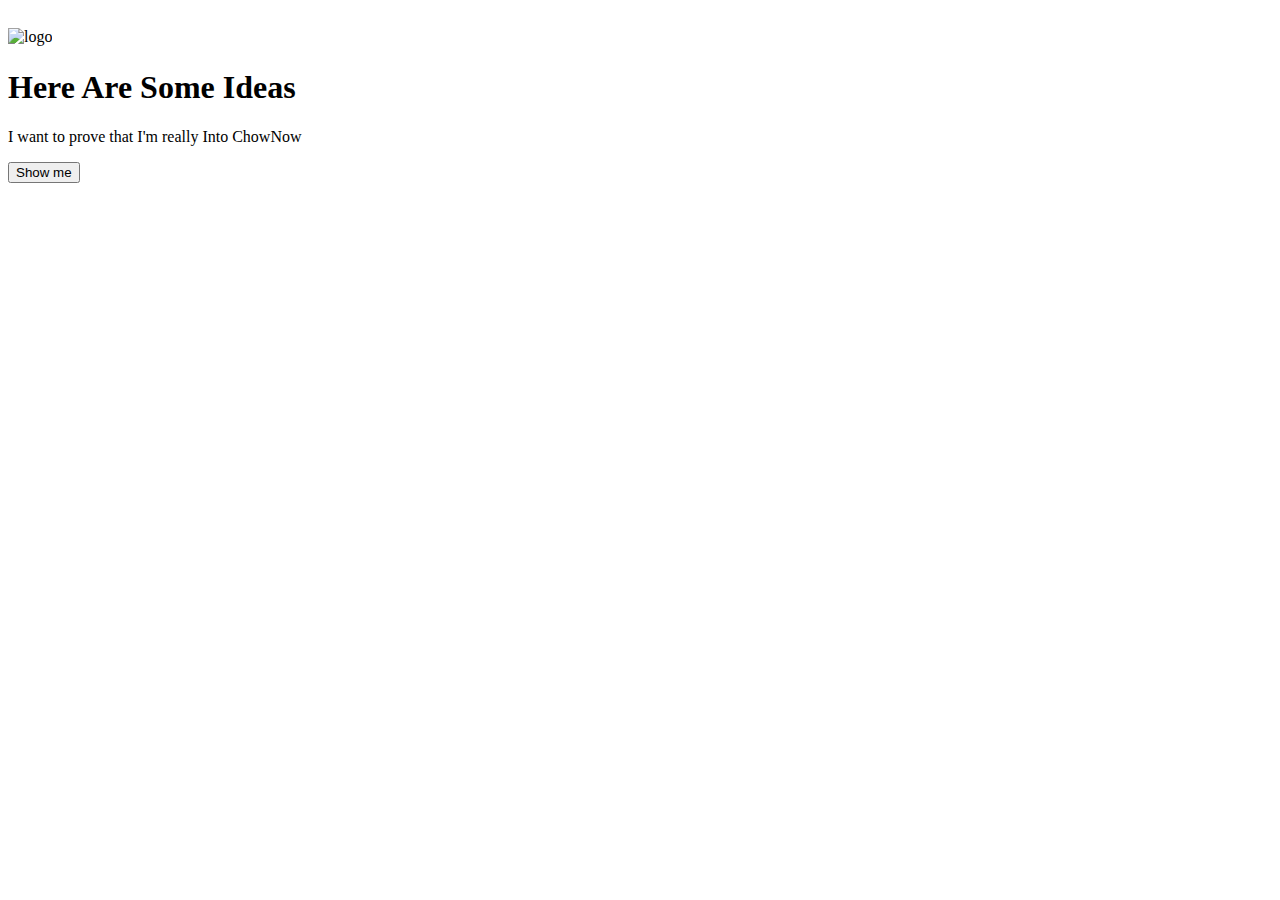
==== ideas.html @ 9d4794dc "coded the intro" ====
<!DOCTYPE html>
<html lang="en">
	<head>
		<meta charset="UTF-8">
		<meta name="viewport" content="width=device-width, initial-scale=1.0">
		<title>Ahmed- ChowNow- Ideas</title>
		<link href="https://fonts.googleapis.com/css?family=Proza+Libre:400,600" rel="stylesheet">
		<script src="https://use.fontawesome.com/2415393c0d.js"></script>
		<link rel="stylesheet" type="text/css" href="css/bootstrap.css">
		<link rel="stylesheet" type="text/css" href="css/main.css">
	</head>
	<body>
		<!-- nav start -->
		<div class="nav">
			<div class="container-fluid">
				<div class="container">
					<div class="col-xs-12">
						<img src="img/logo.png" alt="logo" class="logo">
						<ul class="navigation">
							<li><a href="callto:0014152614213">1 (415) 2614213</a></li>
							<li><a href="#intro">home</a></li>
							<li><a href="#skills">Skills</a></li>
							<li><a href="#services">how I work</a></li>
							<li><a href="#expect">what to expect</a></li>
							<li class="demo"><a href="mailto:ahmed.soliman@programmer.net">request a demo</a></li>
						</ul>
					</div>
				</div>
			</div>
		</div>
		<!-- nav end -->
		<!--intro start-->
		<section id="ideasInto">
			<div class="containerfluid">
				<div class="container">
					<div class="col-xs-12 col-md-6">
						<h1>Here Are Some Ideas</h1>
						<p>I want to prove that I'm really Into ChowNow</p>
						<button>Show me</button>
					</div>
					<div class="col-xs-12 col-md-6">
						<div class="ideasAnime">
							
						</div>
					</div>
				</div>
			</div>
		</section>
		<!--intro ends-->
		
		<!-- ******Jquery GOOGLE CDN***** -->
		<script src="https://ajax.googleapis.com/ajax/libs/jquery/1.12.2/jquery.min.js"></script>
		<script src="js/bootstrap.min.js"></script>
		<script src="js/main.js"></script>
	</body>
</html>
---- css/main.css ----
/*PreFixing*/
a {
	text-decoration: none;
}
ul {
	list-style-type: none;
}
li {
	display: inline-block;
}
li a {
	text-transform: capitalize;
	color: white;
	line-height: 23px;
	font-size: 12px;
    font-weight: 600;
    letter-spacing: .05em;
    text-transform: uppercase;
}
li a:hover {
	color: white;
	text-decoration: none;
}
li a:focus {
	text-decoration: none;
}
/*Navigation*/
.nav {
	padding: 20px 0;
	position: relative;
	z-index: 100;
}
.nav img {
	max-width: 150px;
	float: left;
}
.nav ul {
	float: right;
	position: relative;
    top: 7px;
}
.nav ul li {
	margin: 0 5px;
}
.nav ul li a:hover {
	color: #dc5d54;
	text-decoration: underline;
}

/*Intro*/
.intro {
	background-image: url(https://www.chownow.com/wp-content/uploads/banner-home.jpg);
	background-repeat: no-repeat;
	padding: 220px 0;
	text-align: center;
	position: relative;
	top: -75px;
}
.intro-content {

}
.intro h1 {
	color: white;
	font-size: 63px;
}
.intro p {
	color: #a2a2a5;
	font-size: 20px;
    line-height: 25px;
    margin-top: 25px;
}
.intro ul {
	margin-top: 35px;
}
.intro ul li {
    margin: 0 16px;
}
.intro ul li a {
    padding: 15px 30px;
}
.intro li:first-child a {
	background-color: white;
	color: #dc5d54;
	border-radius: 5px;
}
.intro li:first-child a:hover {
	color: white;
	background-color: #dc5d54;
}

/*about-me*/

.about-me {
	background-color: #f5f5f5;
	position: relative;
    top: -75px;
    padding: 75px 0;
}
.about-me .aboutContent {
	text-align: center;
	color: #8894A3;
}
.about-me h3 {
	text-transform: uppercase;
	font-size: 16px;
    font-weight: 600;
    letter-spacing: .1em;
    line-height: 20px;
    margin-bottom: 30px;
}
.about-me h4 {
	text-transform: uppercase;
	font-size: 14px;
    font-weight: 600;
    letter-spacing: .1em;
    margin-top: 15px;
}
.about-me li {
    padding: 7px 10px;
    background-color: rgba(136, 148, 163, 0.75);
    border-radius: 5px;
    color: #f5f5f5;
    border: 1px solid rgba(136, 148, 163, 0.75);
    margin-top: 5px;
}
.about-me li:hover {
	background-color: #f5f5f5;
	color: rgba(136, 148, 163, 1);
}

/*Services*/
.services {
    font-family: 'Proza Libre', sans-serif;
}
.services .row {
	padding: 200px 0;
}
.services .servicesOne {
	padding: 150px 0;
}
.services h3 {
	font-size: 33px;
    line-height: 36px;
    color: #36363D;
    letter-spacing: -.025em;
    font-weight: 600;
}
.services span {
	letter-spacing: 0.5px;
    font-weight: 600;
}
.services .servicesTwo {
	background-color: #dc8f89; 
}
.servicesThree {
	background-color: #ececec;
}
.services .servicesFour {
	padding: 100px 0;
}
.servicesFour .text {
	text-align: center;
    border-left: 3px solid #a7da19;
    border-right: 3px solid #a7da19;
    padding: 10px 120px;
}
.servicesFour img {
	max-width: 400px;
	margin: 20px auto;
}
/*Expect*/
.expect {
	background-image: url(../img/bg.jpg);
	text-align: center;
	padding: 100px 0;
}
.expextContent {
	
}
.expect h2 {
	text-transform: uppercase;
    font-size: 16px;
    font-weight: 600;
    letter-spacing: .1em;
    line-height: 20px;
    margin-bottom: 30px;
    color: #8894a3;
}
.expectControlers h2 {
	letter-spacing: 0;
	font-size: 12px;
	margin: 0;
	padding: 10px 20px;
	border: 1px solid #8894a3;
}
.expect-text {
	padding: 20px 70px;
}
.expect h2 span {
	font-size: 30px;
	border: 2px solid #8894a3;
	border-radius: 50%;
	padding: 15px 20px;
}
.expect h1 {
	font-family: 'Proza Libre', sans-serif;
	color: #7a838e;
	font-family: initial;
    text-align: left;
}
.expect h1> span {
	color: #dc5d54;
}
.secondMonth, .thirdMonth {
	display: none;
}

/*Footer*/
footer {
	padding: 100px 0;
	background-color: #36363d;
	color: #fff;
}
footer h2 {
	color: #85919f;
	text-transform: uppercase;
    font-size: 14px;
    font-weight: 600;
    letter-spacing: .1em;
    margin-top: 15px;
}
.links {
	text-align: left;
}
.links img {
	max-width: 50%;
	display: inline-block;
}
.links ul {
	display: inline-block;
    padding: 0 10px;
}
footer .links li {
	display: block;
}
.social {
	text-align: center;
	border-left: 1px solid #434349;
	border-right: 1px solid #434349;
	padding: 0 10px;
}
.phone h2 {
	
}
.phone:hover{
	text-decoration: none;
}
.phone h2:hover {
	color: #dc5d54;
}
.social ul {
	padding: 10px;
	margin-top: 20px;
}
.social ul a {
	font-size: 26px;
    border: 1px solid white;
    border-radius: 50px;
    padding: 12px;
}
.social ul a:hover {
    background-color: #dc5d54;
    border: 1px solid #dc5d54;
}
.findMe {
	text-align: right;
}
.findMe li {
	display: block;
}

/*Classes*/
.expect .selected {
    background-color: #dc5d54;
    color: white;
    border: 1px solid #dc5d54;
}


@media(max-width: 990px) {
	.links, .findMe{
		text-align: center;
		padding: 20px;
	}
	.links {
		border-bottom: 1px solid #434349;
	}
	.social {
		padding: 20px;
		border: none;
		border-bottom: 1px solid #434349;
	}

}
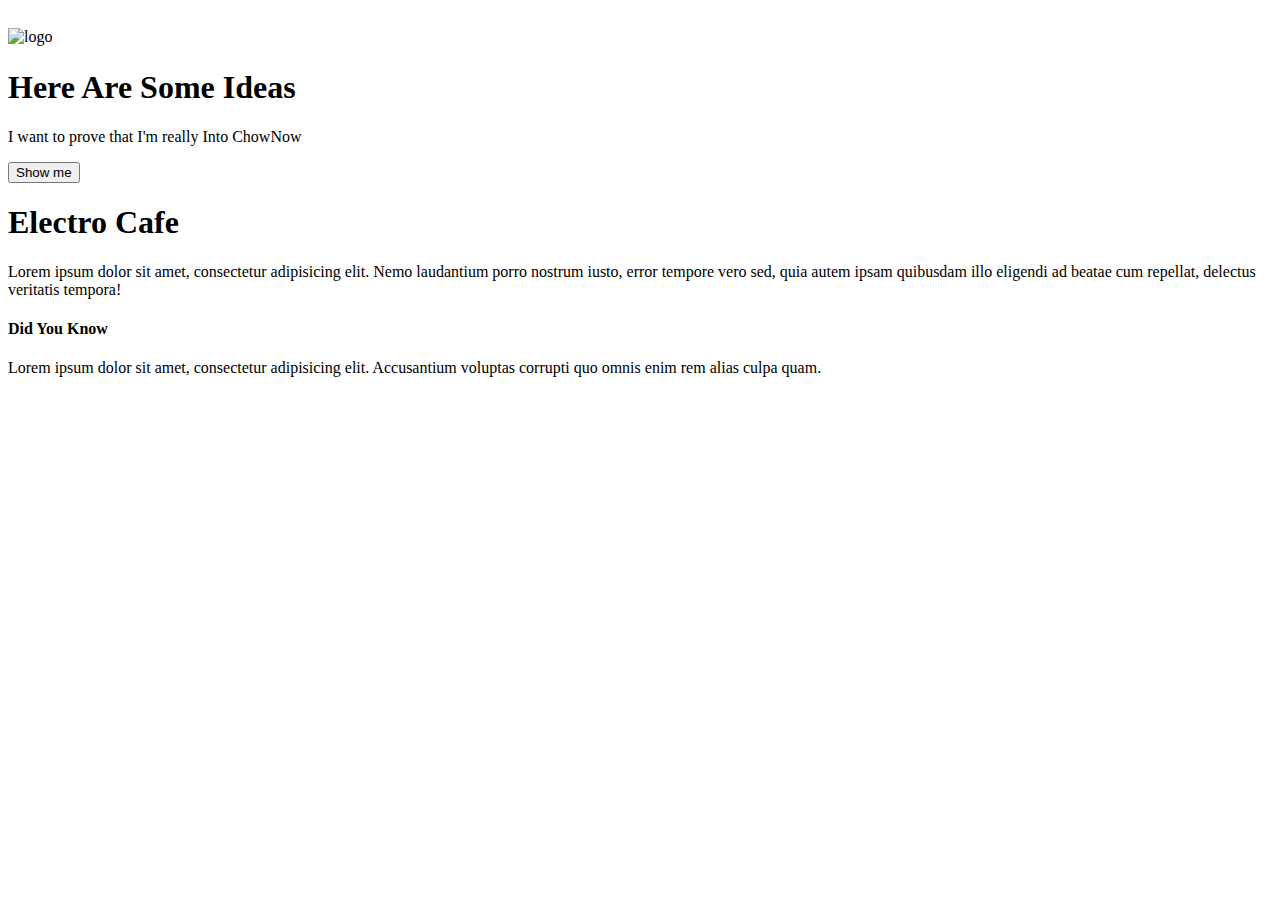
==== commit a1a3ba01: "coded the first row of the ideas.html" ====
--- a/ideas.html
+++ b/ideas.html
@@ -47,6 +47,25 @@
 			</div>
 		</section>
 		<!--intro ends-->
+		<section class="container-fluid">
+			<div class="row electroCafe">
+				<div class="container">
+					<div class="col-xs-12 col-md-7">
+						<div class="ideaContent">
+							<h1>Electro Cafe</h1>
+							<p>Lorem ipsum dolor sit amet, consectetur adipisicing elit. Nemo laudantium porro nostrum iusto, error tempore vero sed, quia autem ipsam quibusdam illo eligendi ad beatae cum repellat, delectus veritatis tempora!</p>
+							<div class="info">
+								<h4>Did You Know</h4>
+								<p>Lorem ipsum dolor sit amet, consectetur adipisicing elit. Accusantium voluptas corrupti quo omnis enim rem alias culpa quam.</p>
+							</div>
+						</div>
+					</div>
+					<div class="col-xs-12 col-md-5">
+						<img src="" alt="" class="img-responsive">
+					</div>
+				</div>
+				
+			</div> <!-- row -->
 		
 		<!-- ******Jquery GOOGLE CDN***** -->
 		<script src="https://ajax.googleapis.com/ajax/libs/jquery/1.12.2/jquery.min.js"></script>
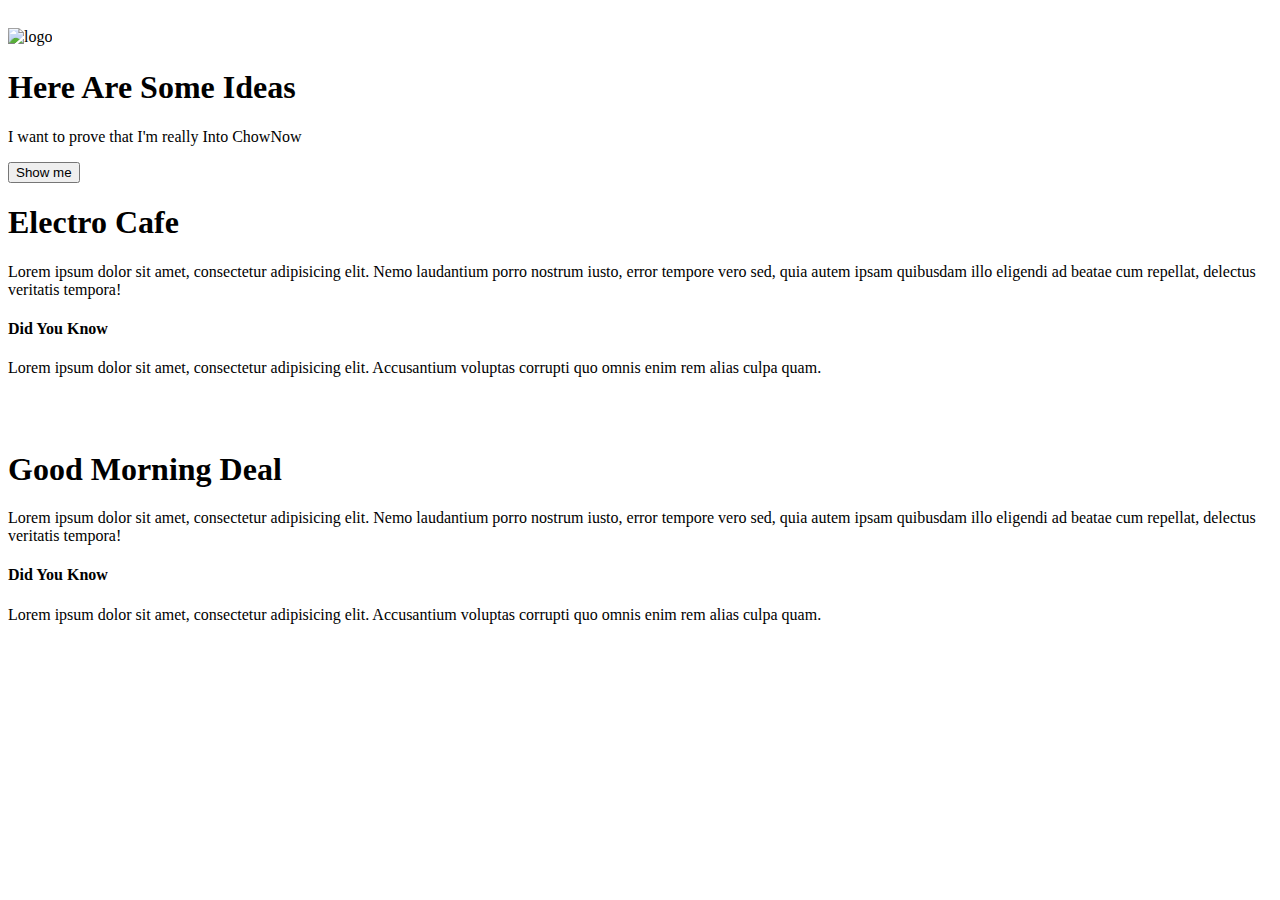
==== commit 5a304f93: "coded the second row of the code" ====
--- a/ideas.html
+++ b/ideas.html
@@ -47,6 +47,7 @@
 			</div>
 		</section>
 		<!--intro ends-->
+		<!--Ideas start-->
 		<section class="container-fluid">
 			<div class="row electroCafe">
 				<div class="container">
@@ -66,6 +67,26 @@
 				</div>
 				
 			</div> <!-- row -->
+
+			<div class="row electroCafe">
+				<div class="container">
+					<div class="col-xs-12 col-md-5">
+						<img src="" alt="" class="img-responsive">
+					</div>
+					<div class="col-xs-12 col-md-7">
+						<div class="ideaContent">
+							<h1>Good Morning Deal</h1>
+							<p>Lorem ipsum dolor sit amet, consectetur adipisicing elit. Nemo laudantium porro nostrum iusto, error tempore vero sed, quia autem ipsam quibusdam illo eligendi ad beatae cum repellat, delectus veritatis tempora!</p>
+							<div class="info">
+								<h4>Did You Know</h4>
+								<p>Lorem ipsum dolor sit amet, consectetur adipisicing elit. Accusantium voluptas corrupti quo omnis enim rem alias culpa quam.</p>
+							</div>
+						</div>
+					</div>
+				</div>
+			</div> <!-- row -->
+		</section>
+
 		
 		<!-- ******Jquery GOOGLE CDN***** -->
 		<script src="https://ajax.googleapis.com/ajax/libs/jquery/1.12.2/jquery.min.js"></script>
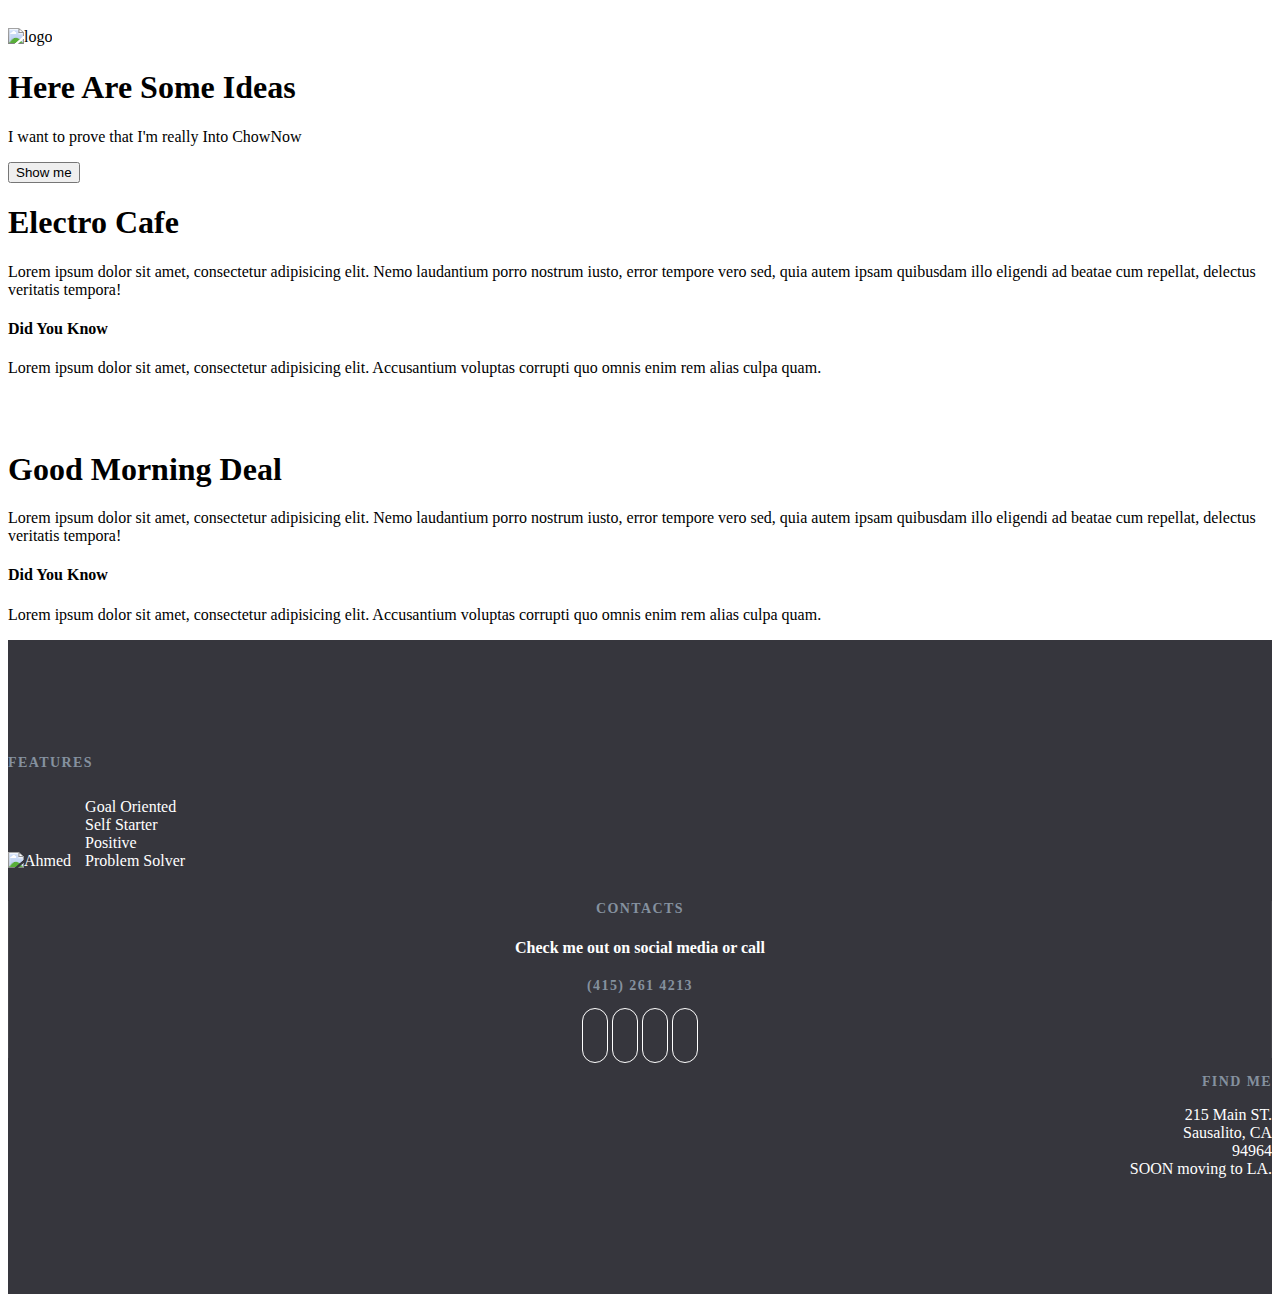
==== commit 88c25bf3: "added the same footer" ====
--- a/ideas.html
+++ b/ideas.html
@@ -86,6 +86,67 @@
 				</div>
 			</div> <!-- row -->
 		</section>
+		<!--Ideas End-->
+		<!-- footer start-->
+		<footer>
+			<div class="container-fluid">
+				<div class="container">
+					<div class="col-xs-12 col-md-4">
+						<div class="links">
+							<h2>Features</h2>
+							<img src="img/ahmed.jpg" alt="Ahmed" class="img-responsive">
+							<ul>
+								<li>Goal Oriented</li>
+								<li>Self Starter</li>
+								<li>Positive</li>
+								<li>Problem Solver</li>
+							</ul>
+						</div>
+					</div>
+					<div class="col-xs-12 col-md-4">
+						<div class="social">
+							<h2>CONTACTS</h2>
+							<h4>Check me out on social media or call</h4>
+							<a href="callto:0014152614213" class="phone"><h2>(415) 261 4213</h2></a>
+							<ul>
+								<li>
+									<a href="http://www.ahmedsoliman.net" target="_blank">
+										<i class="fa fa-globe" aria-hidden="true"></i>
+									</a>
+								</li>
+								<li>
+									<a href="http://ahmedsoliman.net/resume.pdf" target="_blank">
+										<i class="fa fa-file-text" aria-hidden="true"></i>
+									</a>
+								</li>
+								<li>
+									<a href="http://www.github.com/a-soliman" target="_blank">
+										<i class="fa fa-github" aria-hidden="true"></i>
+									</a>
+								</li>
+								<li>
+									<a href="https://www.linkedin.com/in/ahmed-soliman" target="_blank">
+										<i class="fa fa-linkedin-square" aria-hidden="true"></i>
+									</a>
+								</li>
+							</ul>
+						</div>
+					</div>
+					<div class="col-xs-12 col-md-4">
+						<div class="findMe">
+							<h2>FIND ME</h2>
+							<ul>
+								<li>215 Main ST.</li>
+								<li>Sausalito, CA</li>
+								<li>94964</li>
+								<li>SOON moving to LA.</li>
+							</ul>
+						</div>
+					</div>
+				</div>
+			</div>
+		</footer>
+		<!-- footer end-->
 
 		
 		<!-- ******Jquery GOOGLE CDN***** -->
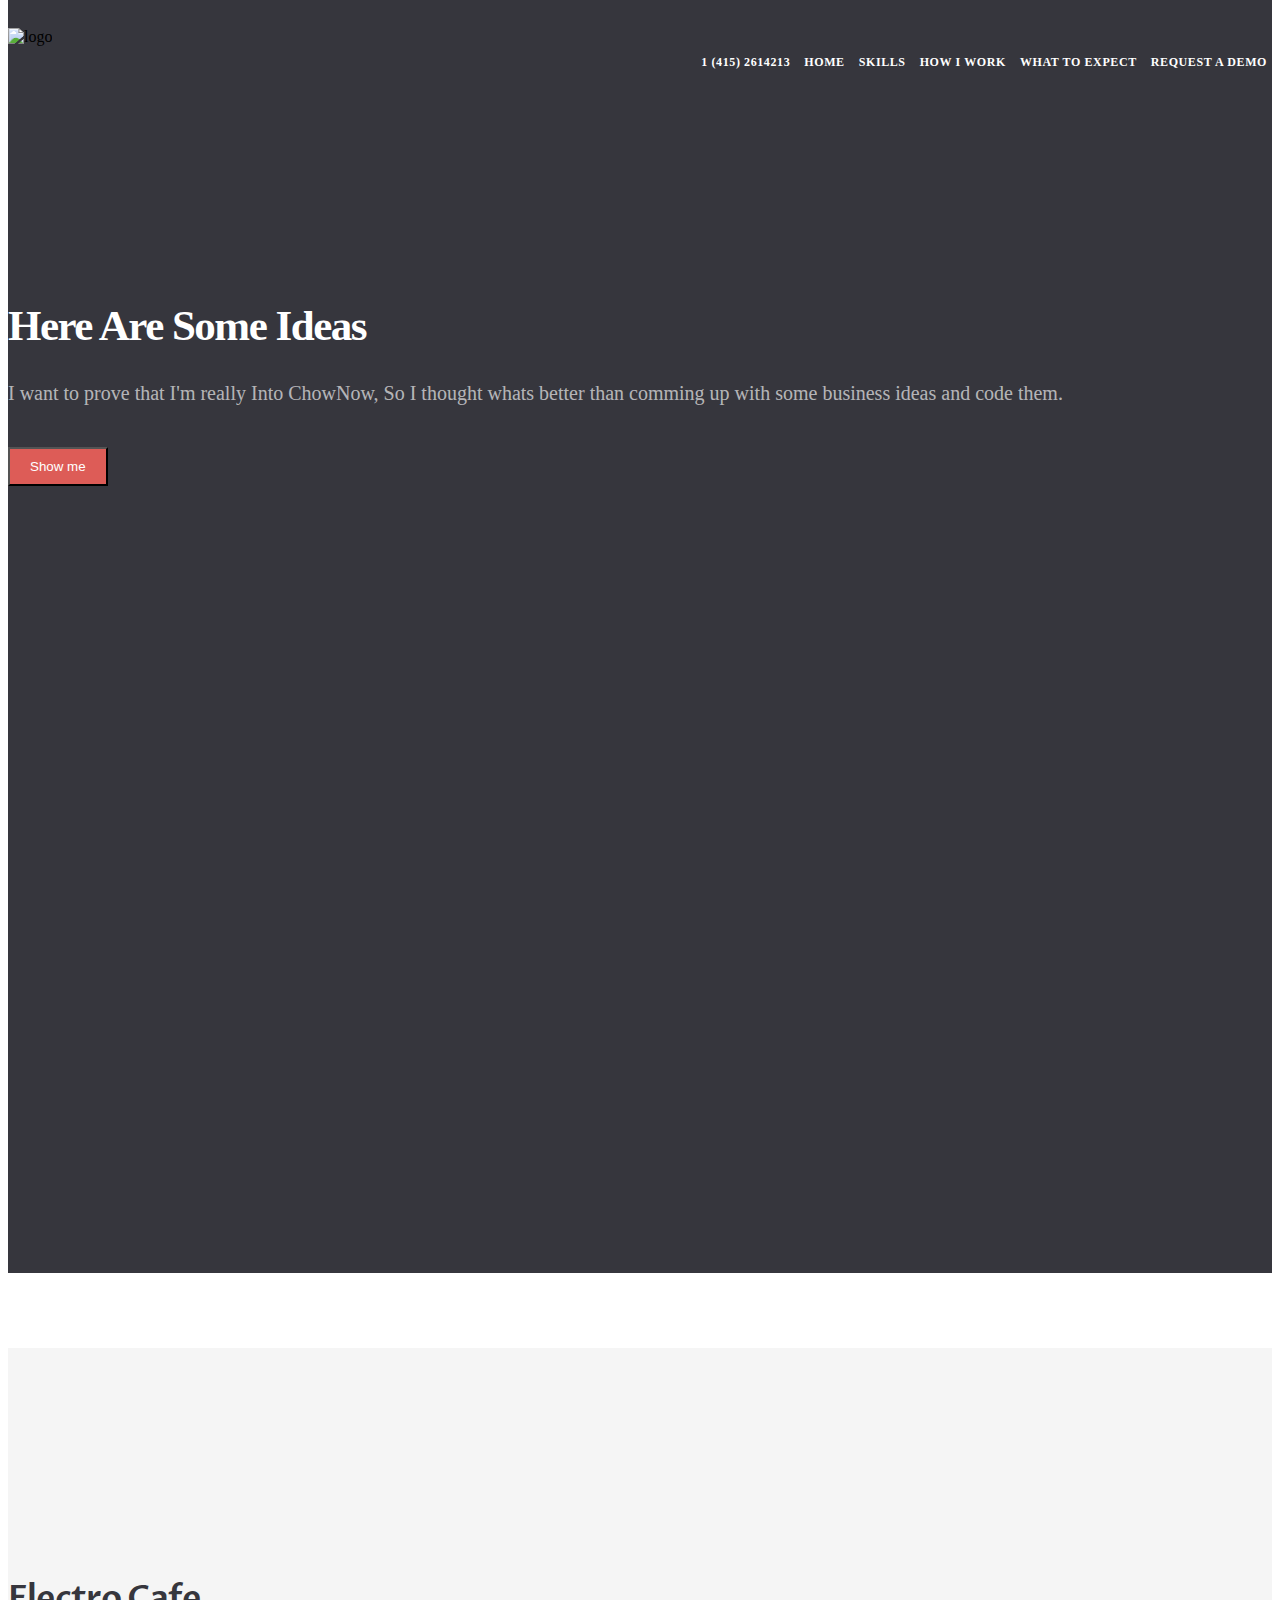
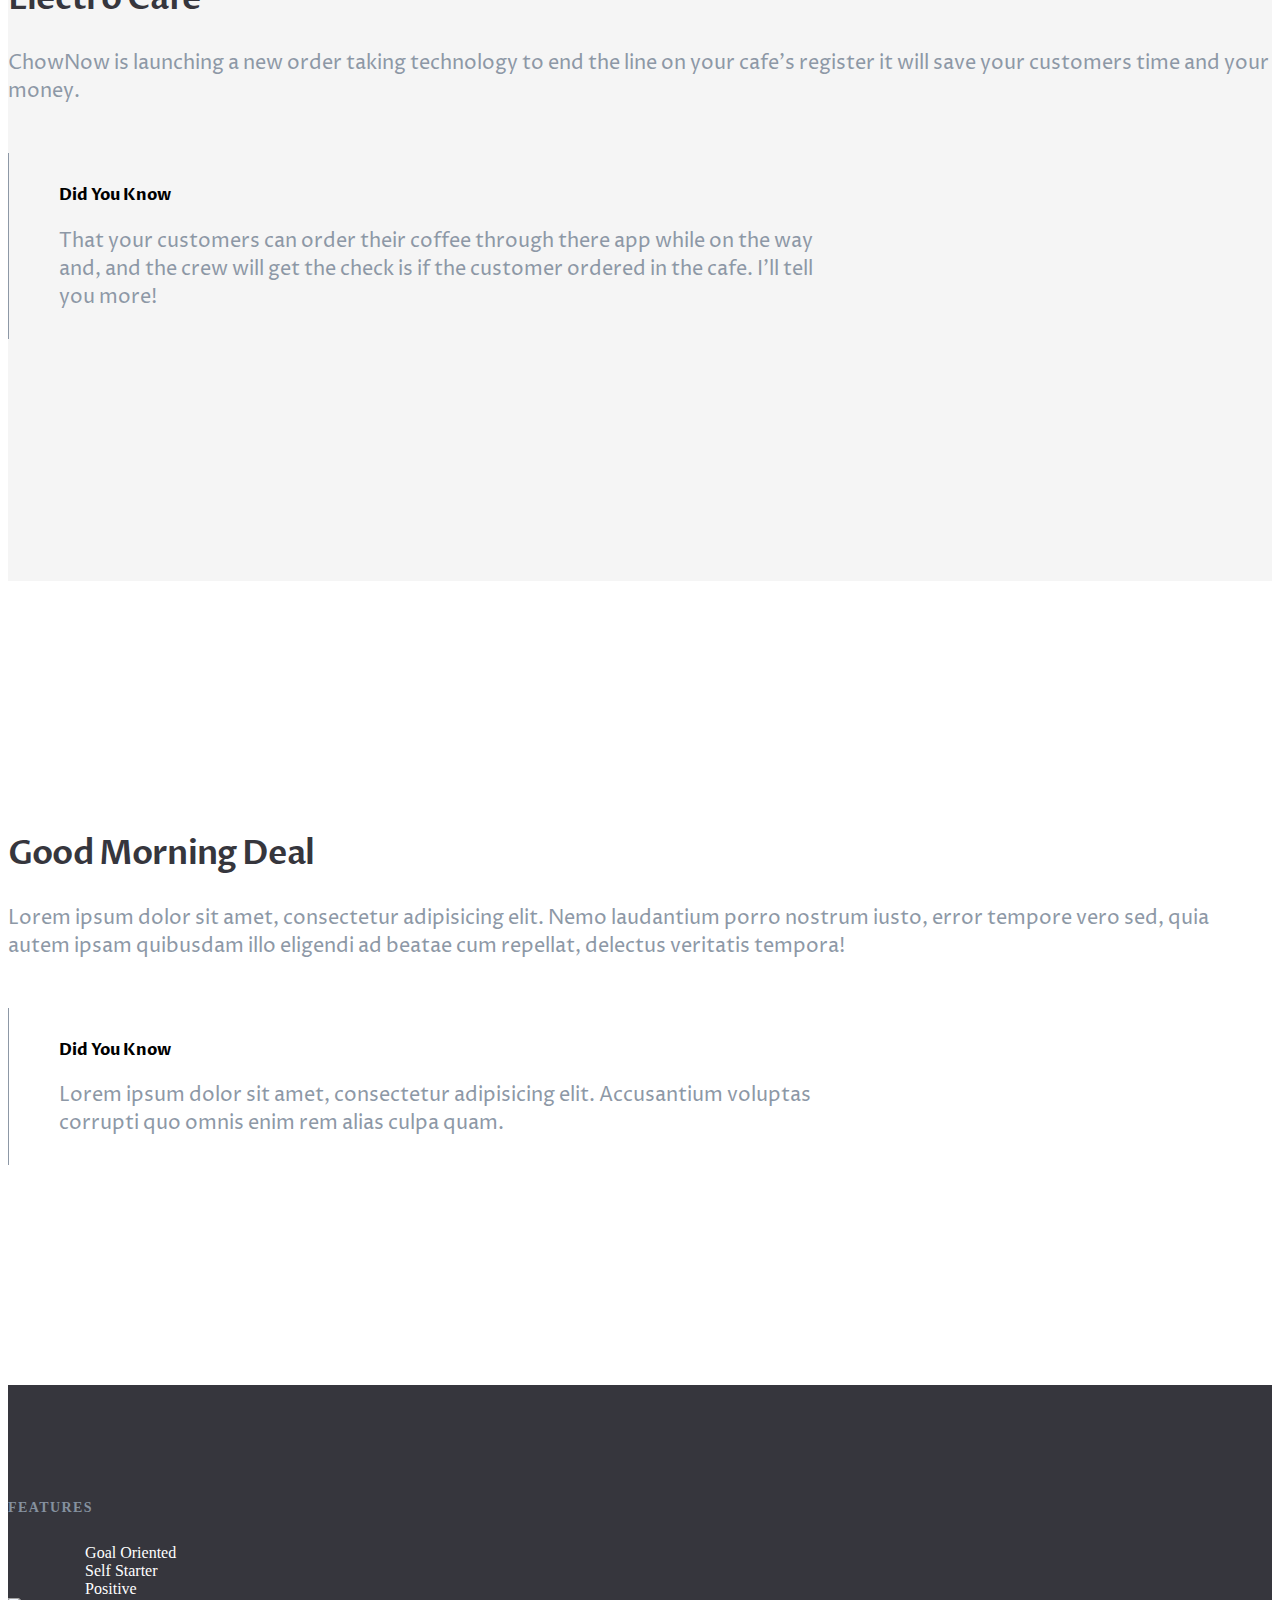
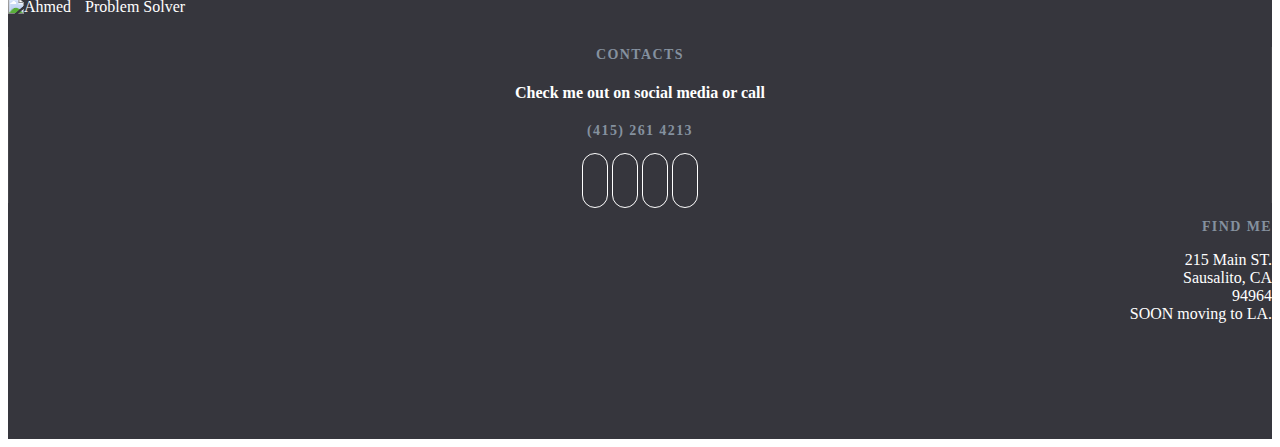
==== commit 801b64a3: "modified the content of info" ====
--- a/ideas.html
+++ b/ideas.html
@@ -35,8 +35,9 @@
 				<div class="container">
 					<div class="col-xs-12 col-md-6">
 						<h1>Here Are Some Ideas</h1>
-						<p>I want to prove that I'm really Into ChowNow</p>
-						<button>Show me</button>
+						<p>I want to prove that I'm really Into ChowNow,
+						So I thought whats better than comming up with some business ideas and code them.</p>
+						<button class="btn btn-md">Show me</button>
 					</div>
 					<div class="col-xs-12 col-md-6">
 						<div class="ideasAnime">
@@ -48,43 +49,45 @@
 		</section>
 		<!--intro ends-->
 		<!--Ideas start-->
-		<section class="container-fluid">
-			<div class="row electroCafe">
-				<div class="container">
-					<div class="col-xs-12 col-md-7">
-						<div class="ideaContent">
-							<h1>Electro Cafe</h1>
-							<p>Lorem ipsum dolor sit amet, consectetur adipisicing elit. Nemo laudantium porro nostrum iusto, error tempore vero sed, quia autem ipsam quibusdam illo eligendi ad beatae cum repellat, delectus veritatis tempora!</p>
-							<div class="info">
-								<h4>Did You Know</h4>
-								<p>Lorem ipsum dolor sit amet, consectetur adipisicing elit. Accusantium voluptas corrupti quo omnis enim rem alias culpa quam.</p>
+		<section class="ideas">
+			<div class="container-fluid">
+				<div class="row electroCafe">
+					<div class="container">
+						<div class="col-xs-12 col-md-7">
+							<div class="ideaContent">
+								<h3>Electro Cafe</h3>
+								<p>ChowNow is launching a new order taking technology to end the line on your cafe's register it will save your customers time and your money.  </p>
+								<div class="info">
+									<h4>Did You Know</h4>
+									<p>That your customers can order their coffee through there app while on the way and, and the crew will get the check is if the customer ordered in the cafe. <span>I'll tell you more!</span></p>
+								</div>
+							</div>
+						</div>
+						<div class="col-xs-12 col-md-5">
+							<img src="" alt="" class="img-responsive">
+						</div>
+					</div>
+					
+				</div> <!-- row -->
+
+				<div class="row morningDeal">
+					<div class="container">
+						<div class="col-xs-12 col-md-5">
+							<img src="" alt="" class="img-responsive">
+						</div>
+						<div class="col-xs-12 col-md-7">
+							<div class="ideaContent">
+								<h3>Good Morning Deal</h3>
+								<p>Lorem ipsum dolor sit amet, consectetur adipisicing elit. Nemo laudantium porro nostrum iusto, error tempore vero sed, quia autem ipsam quibusdam illo eligendi ad beatae cum repellat, delectus veritatis tempora!</p>
+								<div class="info">
+									<h4>Did You Know</h4>
+									<p>Lorem ipsum dolor sit amet, consectetur adipisicing elit. Accusantium voluptas corrupti quo omnis enim rem alias culpa quam.</p>
+								</div>
 							</div>
 						</div>
 					</div>
-					<div class="col-xs-12 col-md-5">
-						<img src="" alt="" class="img-responsive">
-					</div>
-				</div>
-				
-			</div> <!-- row -->
-
-			<div class="row electroCafe">
-				<div class="container">
-					<div class="col-xs-12 col-md-5">
-						<img src="" alt="" class="img-responsive">
-					</div>
-					<div class="col-xs-12 col-md-7">
-						<div class="ideaContent">
-							<h1>Good Morning Deal</h1>
-							<p>Lorem ipsum dolor sit amet, consectetur adipisicing elit. Nemo laudantium porro nostrum iusto, error tempore vero sed, quia autem ipsam quibusdam illo eligendi ad beatae cum repellat, delectus veritatis tempora!</p>
-							<div class="info">
-								<h4>Did You Know</h4>
-								<p>Lorem ipsum dolor sit amet, consectetur adipisicing elit. Accusantium voluptas corrupti quo omnis enim rem alias culpa quam.</p>
-							</div>
-						</div>
-					</div>
-				</div>
-			</div> <!-- row -->
+				</div> <!-- row -->
+			</div>
 		</section>
 		<!--Ideas End-->
 		<!-- footer start-->
--- a/css/main.css
+++ b/css/main.css
@@ -285,6 +285,77 @@
     color: white;
     border: 1px solid #dc5d54;
 }
+
+
+#ideasInto {
+	background-color: #36363d;
+	position: relative;
+	top: -75px;
+	height: 700px;
+	padding: 300px 0;
+}
+#ideasInto h1 {
+	color: white;
+	font-size: 43px;
+	font-weight: 600;
+	letter-spacing: -.035em;
+	line-height: 48px;
+}
+#ideasInto p {
+	color: rgba(255,255,255,.65);
+    font-size: 20px;
+    line-height: 28px;
+}
+#ideasInto button {
+	background-color: #dd5c57;
+	color: white;
+	padding: 10px 20px;
+	margin-top: 20px;
+}
+.ideas {
+	font-family: 'Proza Libre', sans-serif;
+}
+.ideas .row {
+	padding: 200px 0;
+}
+.ideas .electroCafe {
+	background-color: #f5f5f5;
+}
+.ideas h3 {
+	font-size: 33px;
+    line-height: 36px;
+    color: #36363D;
+    letter-spacing: -.025em;
+    font-weight: 600;
+}
+.ideas p {
+	color: #8d98a6;
+    font-size: 20px;
+    line-height: 28px;
+    padding-bottom: 27px;
+}
+.info {
+	border-left: 1px solid #8d98a6;
+	padding-left: 50px;
+	padding-top: 10px;
+	width: 60%;
+}
+
+
+
+
+
+
+
+
+
+
+
+
+
+
+
+
 
 
 @media(max-width: 990px) {
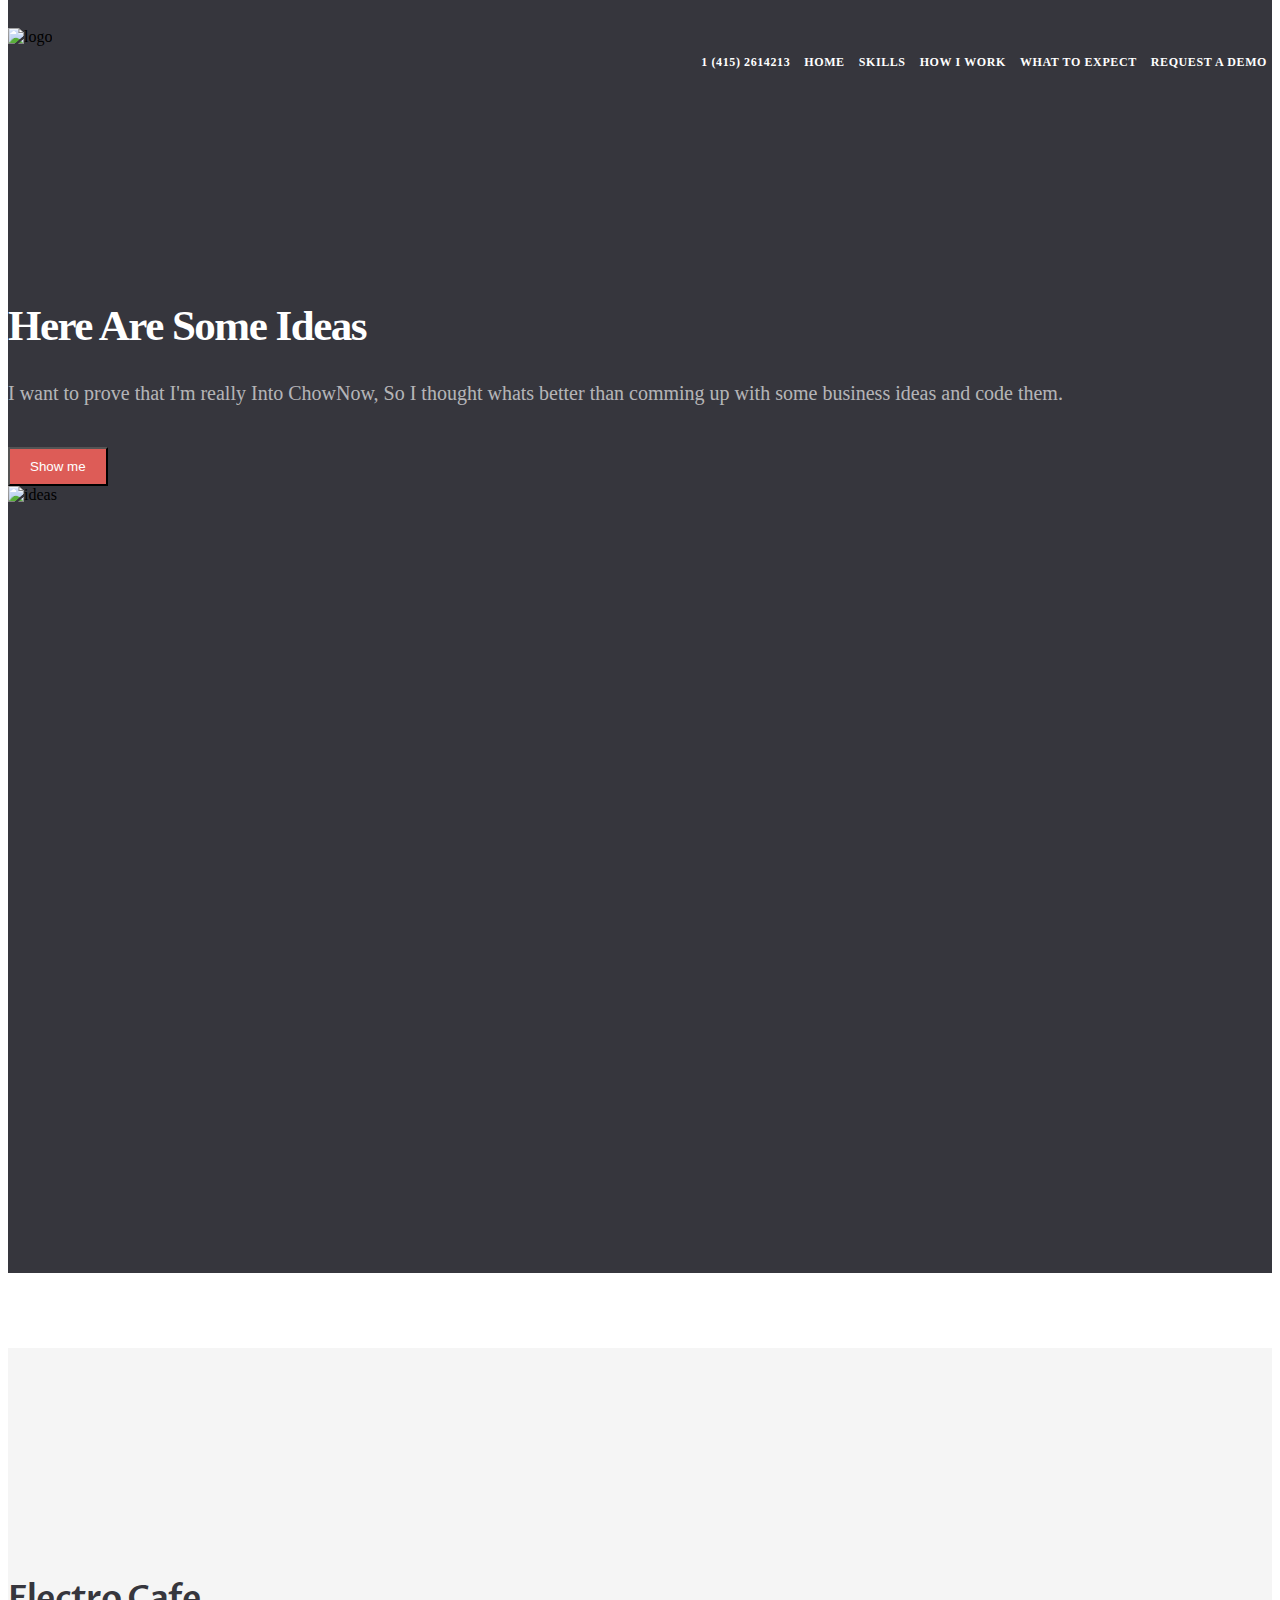
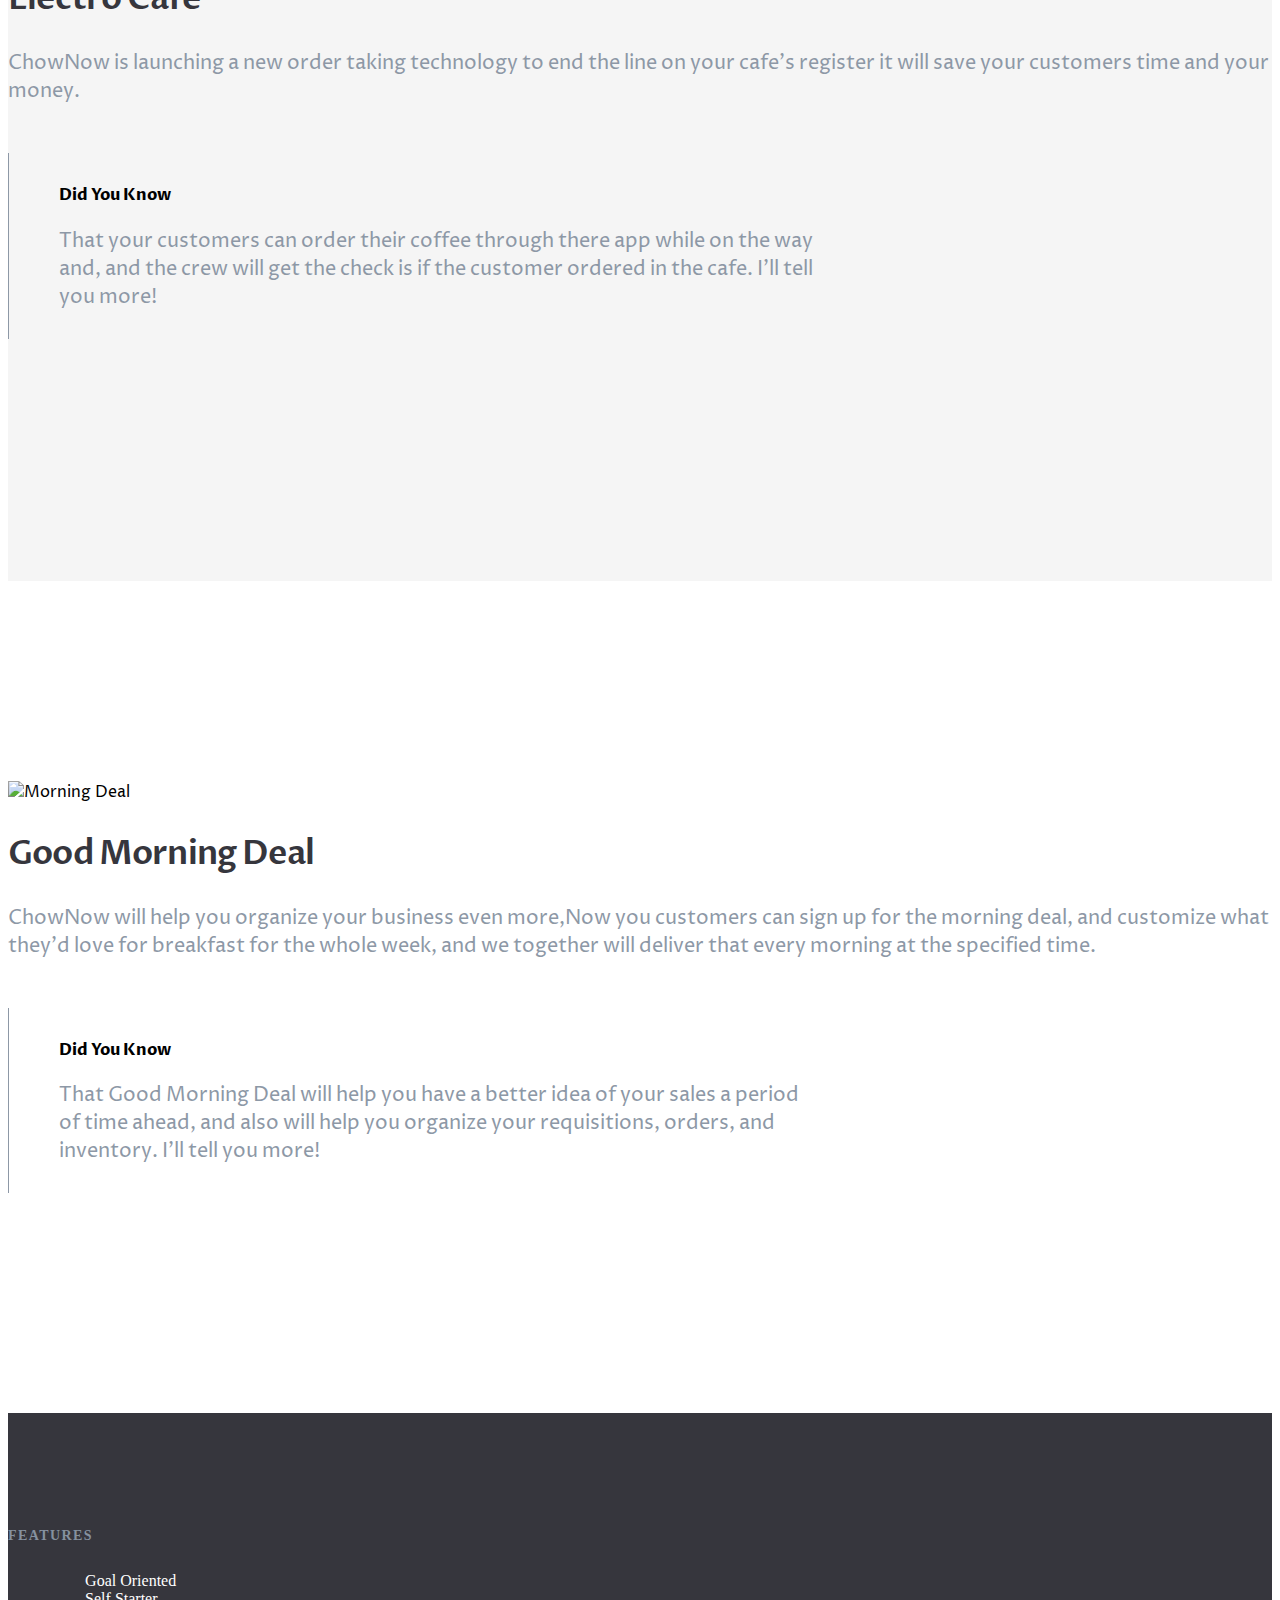
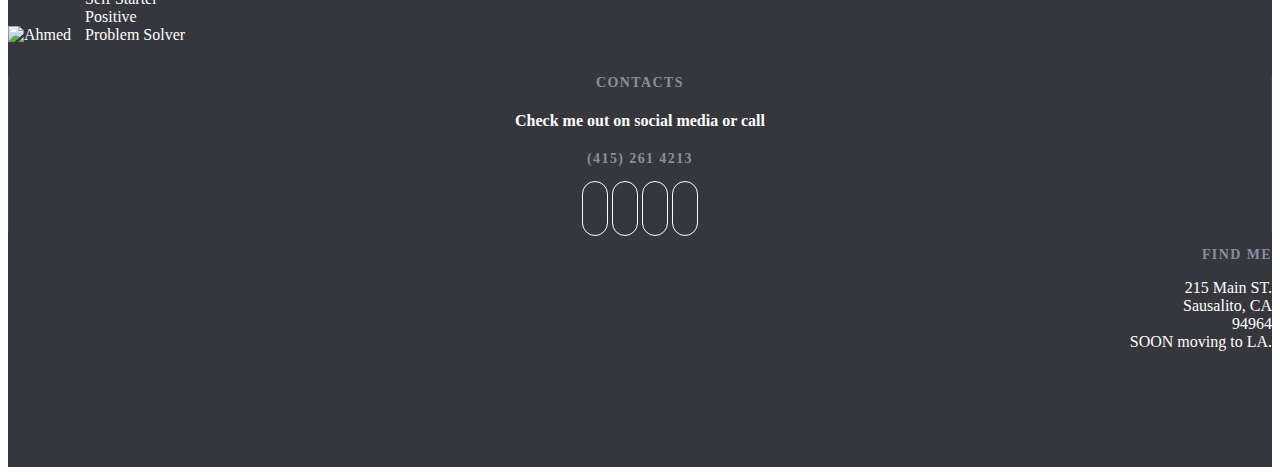
==== commit d0669d84: "finished codding the page" ====
--- a/ideas.html
+++ b/ideas.html
@@ -41,7 +41,7 @@
 					</div>
 					<div class="col-xs-12 col-md-6">
 						<div class="ideasAnime">
-							
+							<img src="img/bulb.png" alt="ideas" class="img-responsive">
 						</div>
 					</div>
 				</div>
@@ -64,7 +64,7 @@
 							</div>
 						</div>
 						<div class="col-xs-12 col-md-5">
-							<img src="" alt="" class="img-responsive">
+							<img src="img/coffee.jpg" alt="" class="img-responsive">
 						</div>
 					</div>
 					
@@ -73,15 +73,15 @@
 				<div class="row morningDeal">
 					<div class="container">
 						<div class="col-xs-12 col-md-5">
-							<img src="" alt="" class="img-responsive">
+							<img src="img/morning.jpg" alt="Morning Deal" class="img-responsive">
 						</div>
 						<div class="col-xs-12 col-md-7">
 							<div class="ideaContent">
 								<h3>Good Morning Deal</h3>
-								<p>Lorem ipsum dolor sit amet, consectetur adipisicing elit. Nemo laudantium porro nostrum iusto, error tempore vero sed, quia autem ipsam quibusdam illo eligendi ad beatae cum repellat, delectus veritatis tempora!</p>
+								<p>ChowNow will help you organize your business even more,Now you customers can sign up for the morning deal, and customize what they'd love for breakfast for the whole week, and we together will deliver that every morning at the specified time.</p>
 								<div class="info">
 									<h4>Did You Know</h4>
-									<p>Lorem ipsum dolor sit amet, consectetur adipisicing elit. Accusantium voluptas corrupti quo omnis enim rem alias culpa quam.</p>
+									<p>That Good Morning Deal will help you have a better idea of your sales a period of time ahead, and also will help you organize your requisitions, orders, and inventory. <span>I'll tell you more!</span></p>
 								</div>
 							</div>
 						</div>
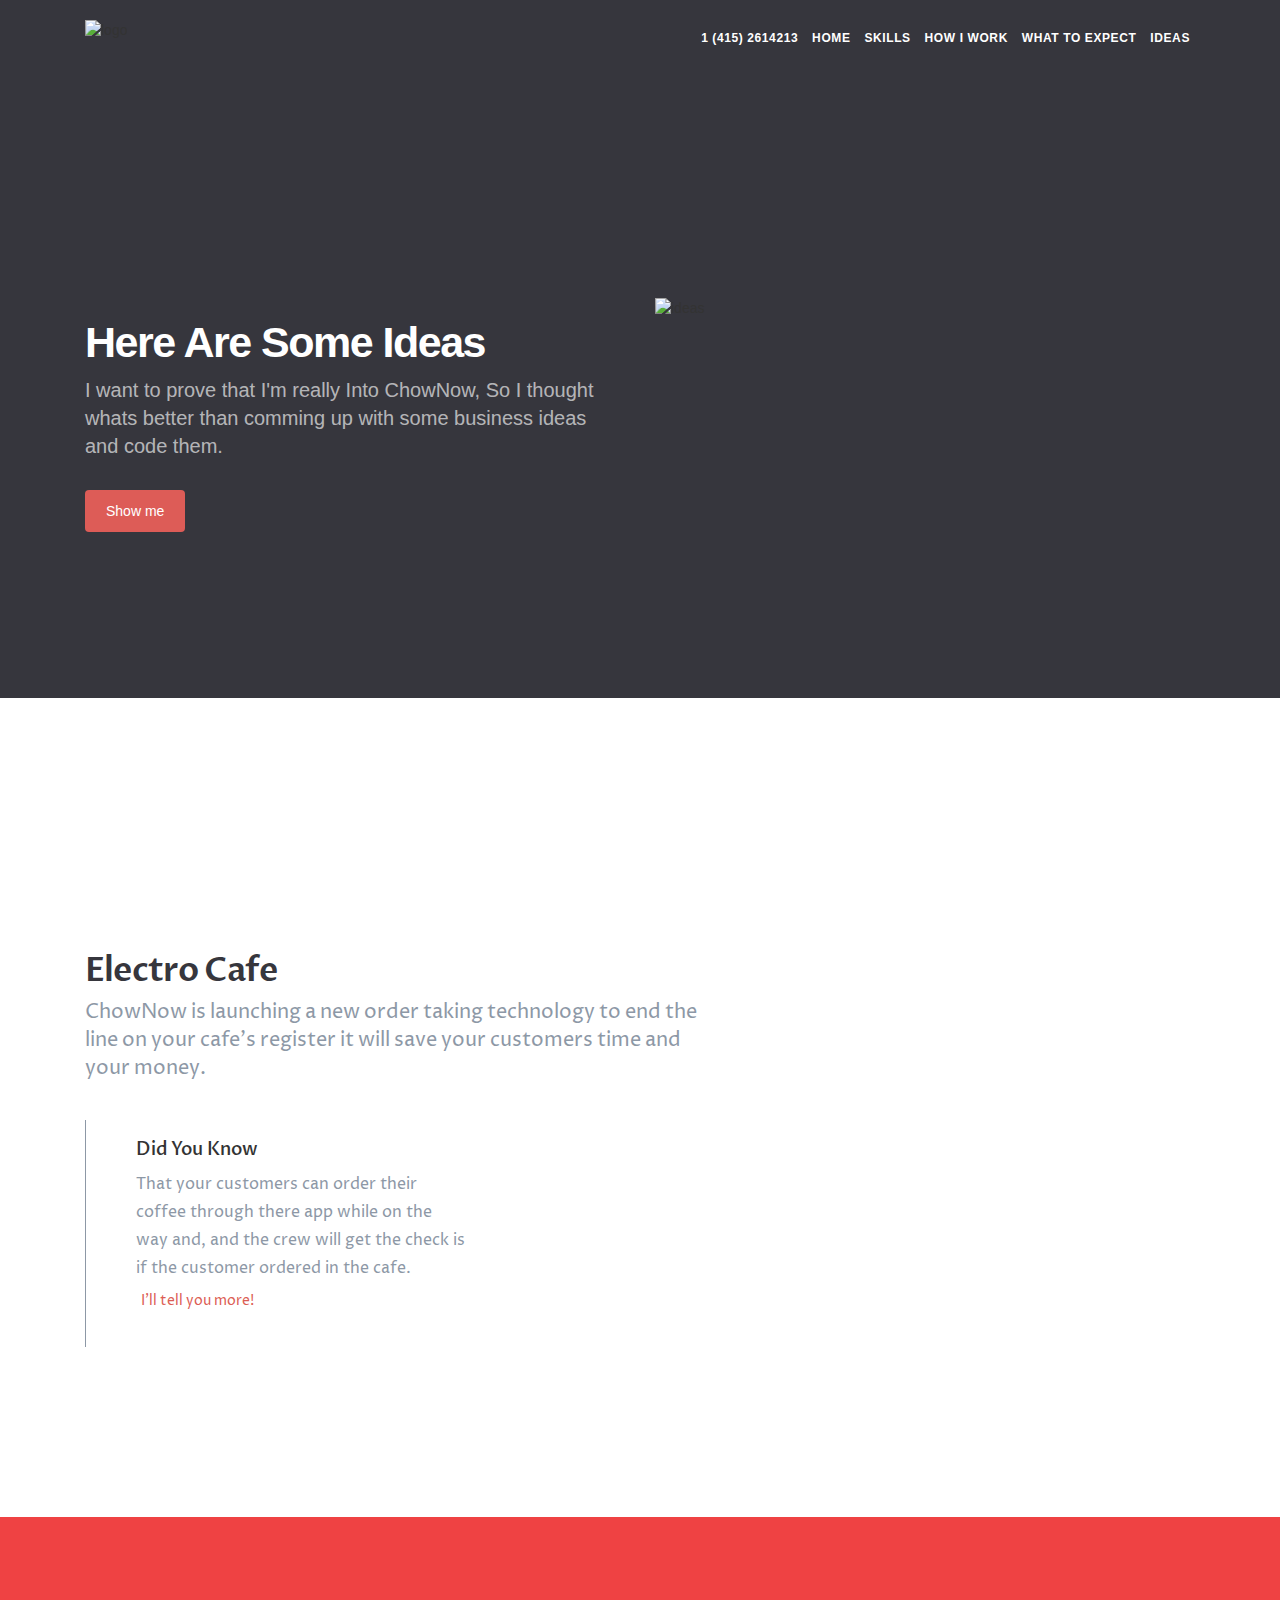
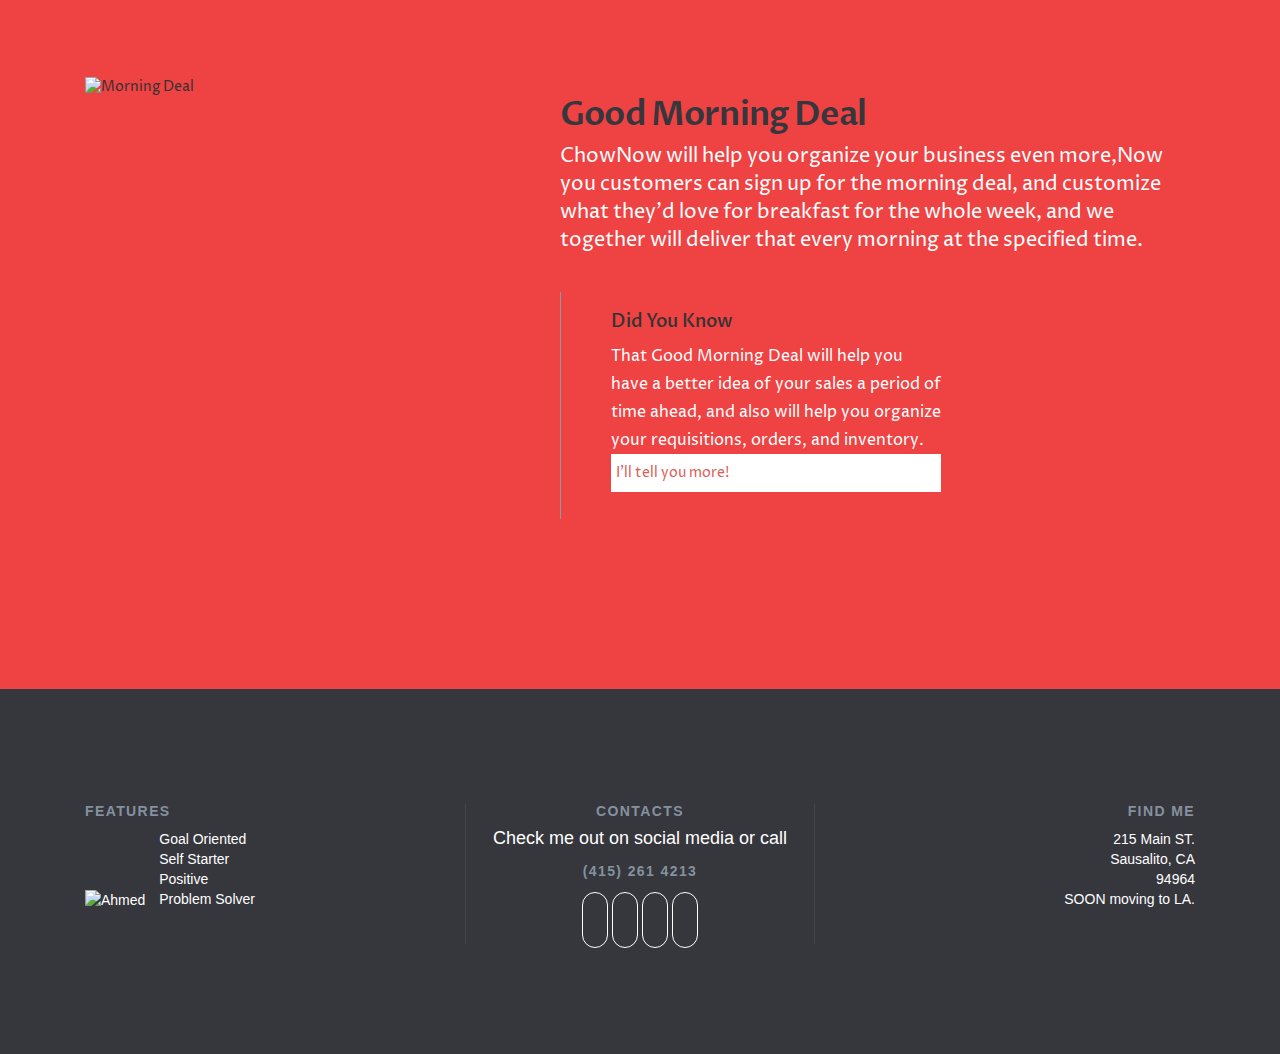
==== commit 1f73f841: "modified the ideas page" ====
--- a/ideas.html
+++ b/ideas.html
@@ -18,11 +18,11 @@
 						<img src="img/logo.png" alt="logo" class="logo">
 						<ul class="navigation">
 							<li><a href="callto:0014152614213">1 (415) 2614213</a></li>
-							<li><a href="#intro">home</a></li>
-							<li><a href="#skills">Skills</a></li>
-							<li><a href="#services">how I work</a></li>
-							<li><a href="#expect">what to expect</a></li>
-							<li class="demo"><a href="mailto:ahmed.soliman@programmer.net">request a demo</a></li>
+							<li><a href="index.html">home</a></li>
+							<li><a href="index.html#skills">Skills</a></li>
+							<li><a href="index.html#services">how I work</a></li>
+							<li><a href="index.html#expect">what to expect</a></li>
+							<li><a href="ideas.html">Ideas</a></li>
 						</ul>
 					</div>
 				</div>
--- a/css/main.css
+++ b/css/main.css
@@ -312,14 +312,26 @@
 	padding: 10px 20px;
 	margin-top: 20px;
 }
+#ideasInto img {
+	max-width: 400px;
+}
 .ideas {
 	font-family: 'Proza Libre', sans-serif;
 }
 .ideas .row {
-	padding: 200px 0;
+	padding: 160px 0;
+}
+.ideas .row img {
+	min-width: 400px;
 }
 .ideas .electroCafe {
-	background-color: #f5f5f5;
+	background-color: #fff;
+}
+.ideas .morningDeal {
+	background-color: #ef4243;
+}
+.ideas .morningDeal p {
+	color: #fff;
 }
 .ideas h3 {
 	font-size: 33px;
@@ -340,7 +352,16 @@
 	padding-top: 10px;
 	width: 60%;
 }
-
+.info p {
+	font-size: 16px;
+}
+.info span {
+	display: block;
+	color: #dc5d54;
+	font-size: 14px;
+	padding: 5px;
+	background-color: #fff;
+}
 
 
 
